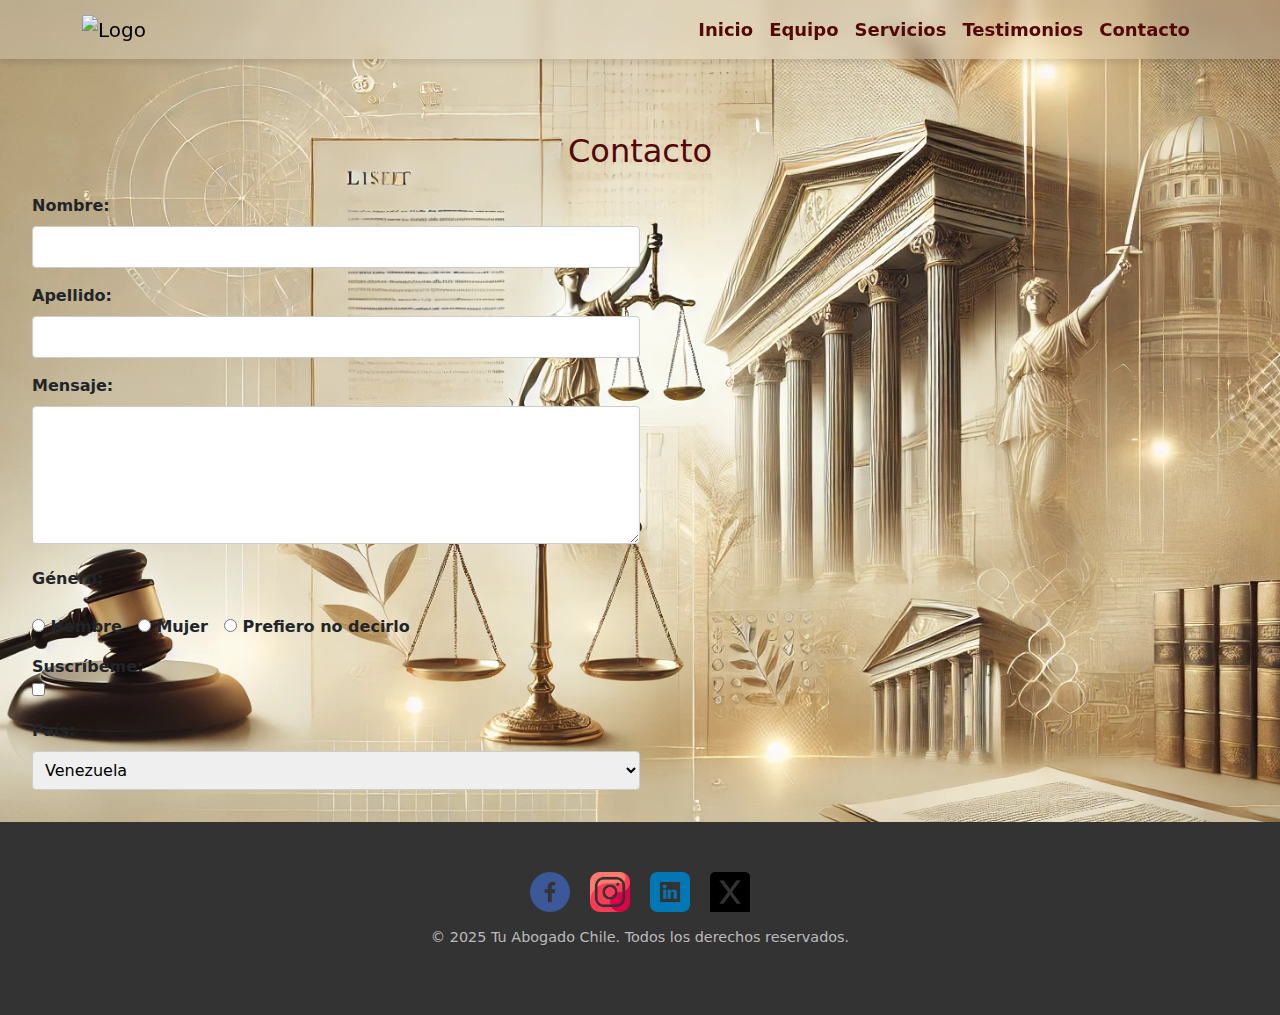
==== contacto.html @ e7559258 "Archivos entrega 2" ====
<!DOCTYPE html>
<html lang="en">
<head>
    <meta charset="UTF-8">
    <meta name="viewport" content="width=device-width, initial-scale=1.0">
    <title>Tu Abogado Chile</title>
    <link rel="stylesheet" href="./style.css">
    <link href="https://cdn.jsdelivr.net/npm/bootstrap@5.3.2/dist/css/bootstrap.min.css" rel="stylesheet">
</head>
<!--Encabezado-->
<body>
    <header>
        <nav class="navbar navbar-expand-lg fixed-top">
            <div class="container">
                <a class="navbar-brand" href="#">
                    <img src="./Image/logo5.png" alt="Logo" width="120">
                </a>
                <button class="navbar-toggler" type="button" data-bs-toggle="collapse" data-bs-target="#navbarNav" aria-controls="navbarNav" aria-expanded="false" aria-label="Toggle navigation">
                    <span class="navbar-toggler-icon"></span>
                </button>
                <div class="collapse navbar-collapse" id="navbarNav">
                    <ul class="navbar-nav ms-auto">
                        <li class="nav-item">
                            <a class="nav-link" href="./index.html">Inicio</a>
                        </li>
                        <li class="nav-item">
                            <a class="nav-link" href="./equipo.html">Equipo</a>
                        </li>
                        <li class="nav-item">
                            <a class="nav-link" href="./servicios.html">Servicios</a>
                        </li>
                        <li class="nav-item">
                            <a class="nav-link" href="./testimonios.html">Testimonios</a>
                        </li>
                        <li class="nav-item">
                            <a class="nav-link" href="./contacto.html">Contacto</a>
                        </li>
                    </ul>
                </div>
            </div>
        </nav>
    </header>
    <!--Contenido Principal-->

        <main>
            <section class="principal">
    <!--Formulario-->
    <section class="contact-form">
        <h2>Contacto</h2>
        <form action="#" method="post">
            <label for="nombre">Nombre:</label>
            <input type="text" id="nombre" name="nombre" required>

            <label for="apellido">Apellido:</label>
            <input type="text" id="apellido" name="apellido" required>

            <label for="mensaje">Mensaje:</label>
            <textarea id="mensaje" name="mensaje" rows="5" required></textarea>

            <label>Género:</label>
            <div class="radio-group">
                <label><input type="radio" name="genero" value="hombre"> Hombre</label>
                <label><input type="radio" name="genero" value="mujer"> Mujer</label>
                <label><input type="radio" name="genero" value="prefiero-no-decirlo"> Prefiero no decirlo</label>
            </div>

            <label for="suscripcion">Suscríbeme:</label>
            <input type="checkbox" id="suscripcion" name="suscripcion">

            <label for="pais">País:</label>
            <select id="pais" name="pais">
                <option value="venezuela">Venezuela</option>
                <option value="chile">Chile</option>
                <option value="peru">Perú</option>
            </select>
    </Form>
</section>
</main>
<!--Pie de Pagina-->
<footer>
    <div class="footer-container">
        <div class="social-links">
            <a href="https://www.facebook.com" target="_blank" aria-label="Facebook">
                <img src="./image/facebook.png" alt="Facebook">
            </a>
            <a href="https://www.instagram.com" target="_blank" aria-label="Instagram">
                <img src="./image/instagram.png" alt="Instagram">
            </a>
            <a href="https://www.linkedin.com" target="_blank" aria-label="LinkedIn">
                <img src="./image/linkedin.png" alt="LinkedIn">
            </a>
            <a href="https://www.X.com" target="_blank" aria-label="X">
                <img src="./image/x.png" alt="Twitter">
            </a>
        </div>
        <p>&copy; 2025 Tu Abogado Chile. Todos los derechos reservados.</p>
    </div>
</footer>
<script src="https://cdn.jsdelivr.net/npm/bootstrap@5.3.2/dist/js/bootstrap.bundle.min.js"></script>   
</body>
</html>
---- style.css ----
/* Estilo general*/
body {
    font-family: sans-serif;
    color: rgb(84, 7, 7);
    margin-top: 50%;
    line-height: 1,6;
    background-image: url(/image/logo3.webp);
    background-size: cover; 
    background-position: center;
    background-repeat: no-repeat;
    background-attachment: fixed;
    background: #ffff transparent(30%);
    padding-top: 100px;
}

.navbar {
    background: rgba(255, 255, 255, 0.2) !important;
    backdrop-filter: blur(10px);
    -webkit-backdrop-filter: blur(10px);
    box-shadow: 0 4px 6px rgba(0, 0, 0, 0.1);
    padding: 10px 20px;
}

.navbar-brand img {
    height: 100px; /* Ajusta el tamaño del logo */
}

.navbar-nav .nav-link {
    font-size: 18px;
    font-weight: bold;
    color: rgb(84, 7, 7) !important;
    transition: color 0.3s;
}

.navbar-nav .nav-link:hover {
    color: #007bff !important; /* Cambia el color al pasar el mouse */
}


/* Contenedor Grid Pagina Inicial */
.grid-container {
    display: grid;
    grid-template-columns: 1fr 1fr; 
    gap: 2rem; 
    align-items: center; 
    margin: 2rem 0;
}

.parrafo {
    background: #fff;
    padding: 1.5rem;
    border-radius: 8px;
    box-shadow: 0 2px 5px rgba(0, 0, 0, 0.1);
    margin-bottom: 1.5rem;
}

/* Estilos responsivos Pagina Inicial */
@media (max-width: 768px) {
    .grid-container {
        grid-template-columns: 1fr; 
    }
}

/* Estilos para el video pagina principal */
.video-container {
    position: relative;
    padding-bottom: 56.25%; 
    height: 0;
    overflow: hidden;
}

.video-container iframe {
    position: absolute;
    top: 0;
    left: 0;
    width: 100%;
    height: 100%;
}

h1 {
    font-size: 3rem;
    color: rgba(84, 7, 7);
    text-transform: uppercase;
    letter-spacing: 1px;
    font-weight: bold;
    text-shadow: 2px 2px 5px rgba(0, 0, 0. 2);
}

.logo {
    width: 120px; /* Ajustá el tamaño según necesites */
    height: auto;
    border-radius: 50%; /* Mantiene la forma redonda */
    overflow: hidden;
    display: block; /* Evita problemas con flex */
}

.navegacion {
    color: azure;
    text-decoration: none;
    margin-bottom: 2rem;
    margin-top: 2rem;
    font-size: 1.1rem;
    transition: 0.3s;
}
/* Servicio*/
.servicios-legales {
    display: grid;
    grid-template-columns: repeat(auto-fill, minmax(300px, 1fr)); /* Crea columnas de mínimo 300px */
    gap: 20px; /* Espacio entre los elementos */
    padding: 20px;
    justify-content: center; /* Centra el grid en el eje horizontal */
    align-content: center; /* Centra el grid en el eje vertical */
    text-align: center; /* Centra el texto dentro de los artículos */
}

.servicios {
    background-color: #f5f5f5;
    padding: 15px;
    border-radius: 8px;
    box-shadow: 0 2px 10px rgba(0, 0, 0, 0.1);
    width: 100%; /* Asegura que los artículos ocupen todo el ancho disponible */
    max-width: 350px; /* Limita el ancho máximo de los artículos */
}

.servicios img {
    width: 100%;
    height: auto;
    border-radius: 8px;
}

.servicios h2 {
    font-size: 1.5rem;
    margin-top: 10px;
}

.servicios ul {
    list-style-type: none;
    padding: 0;
}

.servicios ul li {
    font-size: 1rem;
    margin: 5px 0;
}

/*equipo*/

.grip-equipo {
    display: grid;
    grid-template-columns: repeat(auto-fit, minmax(250px, 1fr)); /* Distribuye en columnas responsivas */
    gap: 20px; /* Espaciado entre elementos */
    text-align: center;
}

.grip-equipo article {
    background: #f5f5f5;
    padding: 15px;
    border-radius: 8px;
    box-shadow: 0 2px 5px rgba(0, 0, 0, 0.1);
}

.grip-equipo img {
    width: 100%; /* Se ajusta al ancho del contenedor */
    height: 400px; /* Fija una altura uniforme */
    object-fit: cover; /* Recorta la imagen para llenar el espacio sin deformarla */
    border-radius: 5px;
}

/*testimonios*/
main {
    padding: 2rem;
}

.testimonials {
    max-width: 800px;
    margin: 0 auto;
    text-align: center;
}

.testimonials h2 {
    font-size: 2rem;
    margin-bottom: 1.5rem;
    color: rgb(84, 7, 7);
}

.testimonial {
    background: #fff;
    padding: 1.5rem;
    border-radius: 8px;
    box-shadow: 0 2px 5px rgba(0, 0, 0, 0.1);
    margin-bottom: 1.5rem;
}
.testimonial p {
    font-size: 1rem;
    margin-bottom: 0.5rem;
}

.testimonial strong {
    font-size: 1.1rem;
    color: rgb(84, 7, 7);
}

.testimonial p:last-child {
    color: #FFD700; 
    font-size: 1.2rem;
}

/* Footer*/

footer {
    background-color: #333;
    color: #fff;
    padding: 30px 0;
    text-align: center;
}

.footer-container {
    max-width: 1200px;
    margin: 0 auto;
    padding: 20px;
}

.social-links {
    display: flex;
    justify-content: center;
    gap: 20px;
    margin-bottom: 15px;
}

.social-links a {
    display: inline-block;
}

.social-links img {
    width: 40px;  /* Ajusta el tamaño de los logos */
    height: 40px; /* Mantiene la proporción de los logos */
    object-fit: cover;
    transition: transform 0.3s ease; /* Efecto de hover */
}

.social-links img:hover {
    transform: scale(1.1); /* Aumenta el tamaño de los logos cuando se pasa el cursor */
}

footer p {
    font-size: 0.9rem;
    margin-top: 15px;
    color: #bbb;
}

/*Contacto*/
.contact-form h2 {
    text-align: center;
    margin-bottom: 1.5rem;
    color: rgb(84, 7, 7);
}

.contact-form label {
    display: block;
    margin-top: 1rem;
    font-weight: bold;
}

.contact-form input[type="text"],
.contact-form textarea,
.contact-form select {
    width: 50%;
    padding: 0.5rem;
    margin-top: 0.5rem;
    border: 1px solid #ccc;
    border-radius: 4px;
}

.contact-form .radio-group {
    display: flex;
    gap: 1rem;
    margin-top: 0.5rem;
}

.contact-form button {
    display: block;
    width: 100%;
    padding: 0.75rem;
    margin-top: 1.5rem;
    background: #007BFF;
    color: #fff;
    border: none;
    border-radius: 4px;
    font-size: 1rem;
    cursor: pointer;
    transition: background 0.3s ease;
}

.contact-form button:hover {
    background: #0056b3;
}
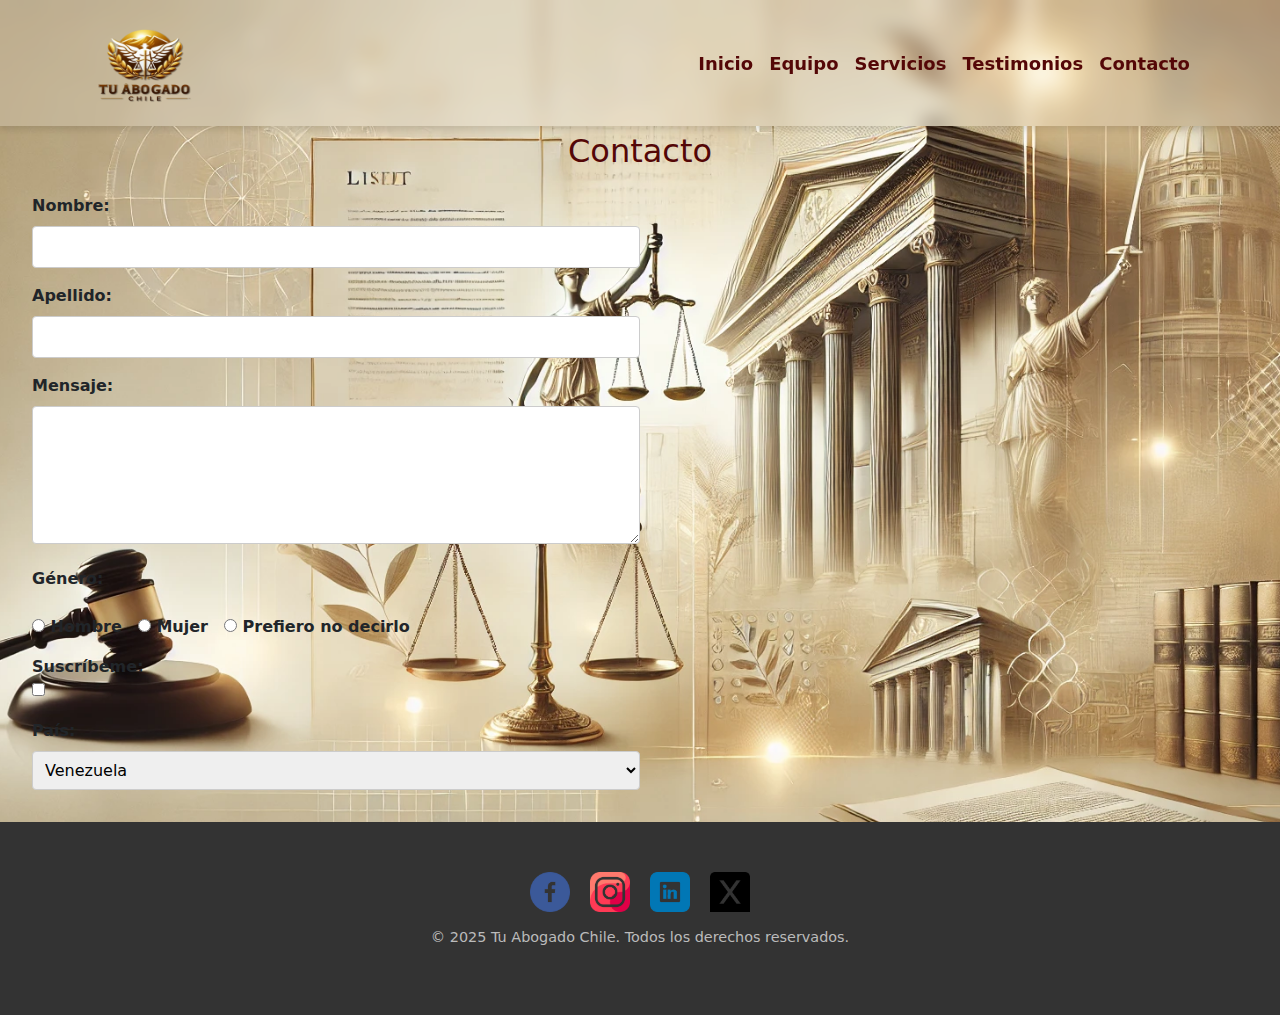
==== commit 03e38b3a: "quinto cambio" ====
--- a/contacto.html
+++ b/contacto.html
@@ -13,7 +13,7 @@
         <nav class="navbar navbar-expand-lg fixed-top">
             <div class="container">
                 <a class="navbar-brand" href="#">
-                    <img src="./Image/logo5.png" alt="Logo" width="120">
+                    <img src="./image/logo5.png" alt="Logo" width="120">
                 </a>
                 <button class="navbar-toggler" type="button" data-bs-toggle="collapse" data-bs-target="#navbarNav" aria-controls="navbarNav" aria-expanded="false" aria-label="Toggle navigation">
                     <span class="navbar-toggler-icon"></span>
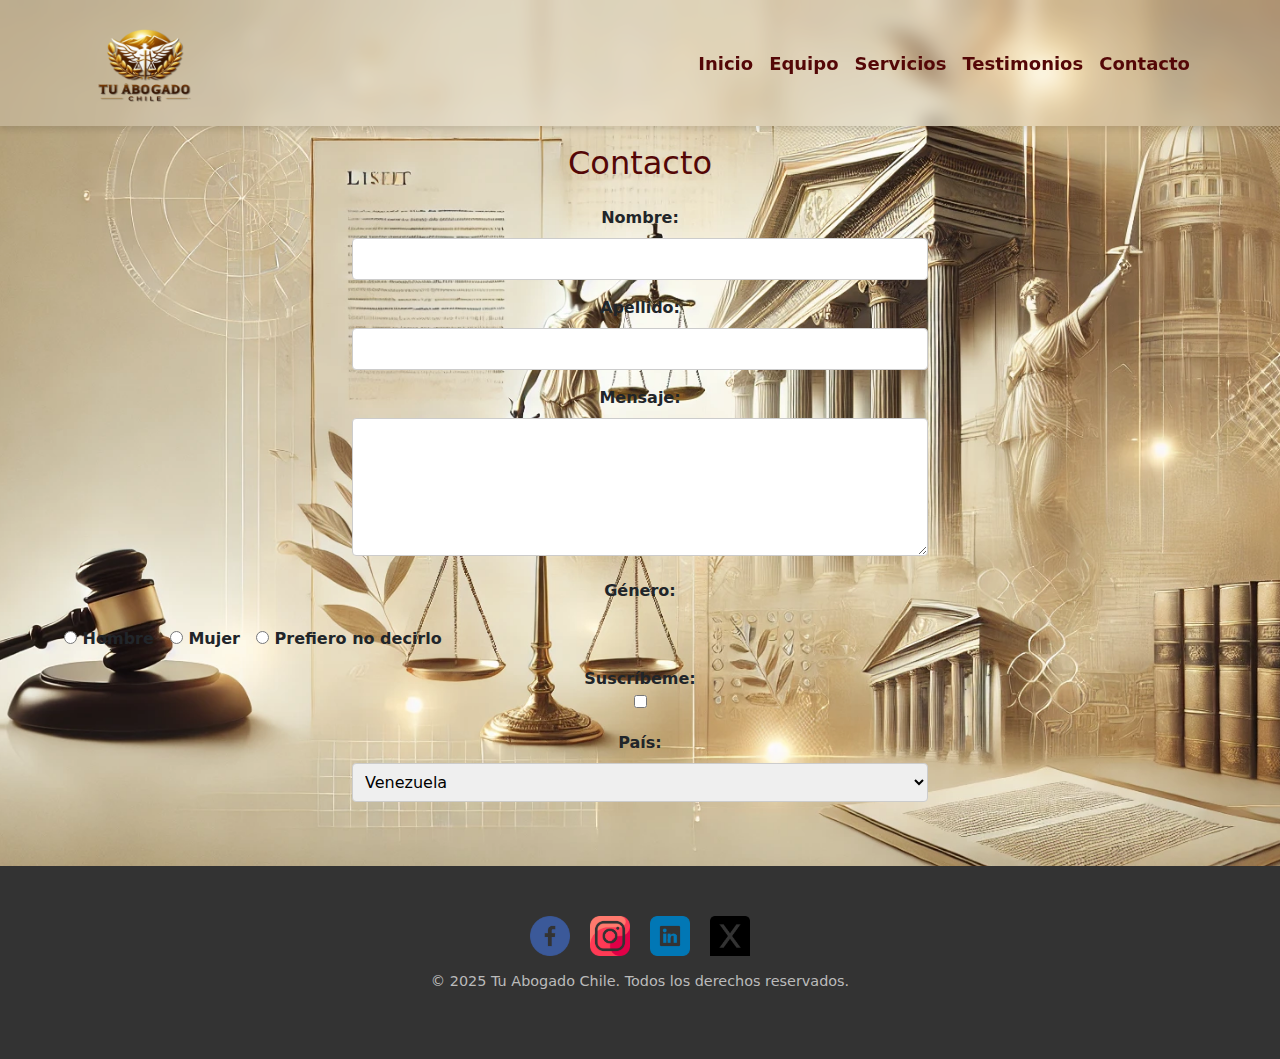
==== commit f1e0ec75: "Actualización: Agregadas animaciones en header, botón y grid, y ajustes de estilos" ====
--- a/contacto.html
+++ b/contacto.html
@@ -4,7 +4,7 @@
     <meta charset="UTF-8">
     <meta name="viewport" content="width=device-width, initial-scale=1.0">
     <title>Tu Abogado Chile</title>
-    <link rel="stylesheet" href="./style.css">
+    <link rel="stylesheet" href="css/style.css">
     <link href="https://cdn.jsdelivr.net/npm/bootstrap@5.3.2/dist/css/bootstrap.min.css" rel="stylesheet">
 </head>
 <!--Encabezado-->
--- a/css/style.css
+++ b/css/style.css
@@ -0,0 +1,445 @@
+body {
+  font-family: sans-serif;
+  color: rgb(84, 7, 7);
+  margin: 0;
+  min-height: 100vh;
+  padding-top: 100px;
+  background: white url("../image/logo3.webp") no-repeat center center fixed;
+  background-size: cover;
+  line-height: 1.6;
+}
+
+.video-container {
+  position: relative;
+  padding-bottom: 56.25%;
+  height: 0;
+  overflow: hidden;
+}
+.video-container iframe {
+  position: absolute;
+  top: 0;
+  left: 0;
+  width: 100%;
+  height: 100%;
+}
+
+.index-container {
+  padding: 2rem;
+}
+.index-container .hero {
+  text-align: center;
+  margin-bottom: 2rem;
+}
+.index-container .hero h1 {
+  font-size: 3rem;
+  margin-bottom: 1rem;
+  color: rgb(84, 7, 7);
+  text-transform: uppercase;
+  letter-spacing: 1px;
+  font-weight: bold;
+  text-shadow: 2px 2px 5px rgba(0, 0, 0, 0.2);
+}
+.index-container .hero p {
+  font-size: 1.2rem;
+  color: rgb(84, 7, 7);
+}
+.index-container .grid-container {
+  display: grid;
+  grid-template-columns: 1fr 1fr;
+  gap: 2rem;
+  align-items: center;
+  margin: 2rem 0;
+}
+@media (max-width: 768px) {
+  .index-container .grid-container {
+    grid-template-columns: 1fr;
+  }
+}
+.index-container .parrafo {
+  background: #fff;
+  padding: 1.5rem;
+  border-radius: 8px;
+  box-shadow: 0 2px 5px rgba(0, 0, 0, 0.1);
+  margin-bottom: 1.5rem;
+}
+
+html, body {
+  margin: 0;
+  padding: 0;
+  box-sizing: border-box;
+}
+
+*, *::before, *::after {
+  box-sizing: inherit;
+}
+
+body {
+  font-family: sans-serif;
+  color: rgb(84, 7, 7);
+  line-height: 1.6;
+  background: white url("../image/logo3.webp") no-repeat center center fixed;
+  background-size: cover;
+  margin: 0;
+  min-height: 100vh;
+  padding-top: 80px;
+}
+
+.overlay {
+  display: none;
+}
+
+.navbar {
+  background: rgba(255, 255, 255, 0.2) !important;
+  backdrop-filter: blur(10px);
+  -webkit-backdrop-filter: blur(10px);
+  box-shadow: 0 4px 6px rgba(0, 0, 0, 0.1);
+}
+
+.navbar-brand img {
+  height: 100px;
+}
+
+.principal {
+  text-align: center;
+  padding: 2rem;
+}
+
+.principal h1 {
+  font-size: 3rem;
+  margin-bottom: 1rem;
+  text-transform: uppercase;
+  font-weight: bold;
+  text-shadow: 2px 2px 5px rgba(0, 0, 0, 0.2);
+}
+
+.grid-container {
+  display: grid;
+  grid-template-columns: 1fr 1fr;
+  gap: 2rem;
+  align-items: center;
+  margin: 2rem 0;
+}
+
+@media (max-width: 768px) {
+  .grid-container {
+    grid-template-columns: 1fr;
+  }
+}
+.parrafo {
+  background: #fff;
+  padding: 1.5rem;
+  border-radius: 8px;
+  box-shadow: 0 2px 5px rgba(0, 0, 0, 0.1);
+  margin-bottom: 1.5rem;
+}
+
+.YouTube .video-container {
+  position: relative;
+  padding-bottom: 56.25%;
+  height: 0;
+  overflow: hidden;
+}
+
+.YouTube .video-container iframe {
+  position: absolute;
+  top: 0;
+  left: 0;
+  width: 100%;
+  height: 100%;
+}
+
+footer {
+  background-color: #333;
+  color: #fff;
+  padding: 30px 0;
+  text-align: center;
+}
+
+.footer-container {
+  max-width: 1200px;
+  margin: 0 auto;
+  padding: 20px;
+}
+
+.social-links {
+  display: flex;
+  justify-content: center;
+  gap: 20px;
+  margin-bottom: 15px;
+}
+
+.social-links a {
+  display: inline-block;
+}
+
+.social-links a img {
+  width: 40px;
+  height: 40px;
+  object-fit: cover;
+  transition: transform 0.3s ease;
+}
+
+.social-links a img:hover {
+  transform: scale(1.1);
+}
+
+footer p {
+  font-size: 0.9rem;
+  margin-top: 15px;
+  color: #bbb;
+}
+
+.navbar {
+  background: rgba(255, 255, 255, 0.2) !important;
+  backdrop-filter: blur(10px);
+  -webkit-backdrop-filter: blur(10px);
+  box-shadow: 0 4px 6px rgba(0, 0, 0, 0.1);
+  padding: 10px 20px;
+}
+
+.navbar-brand img {
+  height: 100px;
+}
+
+.navbar-nav .nav-link {
+  font-size: 18px;
+  font-weight: bold;
+  color: rgb(84, 7, 7) !important;
+  transition: color 0.3s;
+}
+.navbar-nav .nav-link:hover {
+  color: #007bff !important;
+}
+
+.servicios-legales {
+  display: grid;
+  grid-template-columns: repeat(auto-fill, minmax(300px, 1fr));
+  gap: 20px;
+  padding: 20px;
+  justify-content: center;
+  align-content: center;
+  text-align: center;
+}
+
+.servicios {
+  background-color: #f5f5f5;
+  padding: 15px;
+  border-radius: 8px;
+  box-shadow: 0 2px 10px rgba(0, 0, 0, 0.1);
+  width: 100%;
+  max-width: 350px;
+}
+.servicios img {
+  width: 100%;
+  height: auto;
+  border-radius: 8px;
+}
+.servicios h2 {
+  font-size: 1.5rem;
+  margin-top: 10px;
+}
+.servicios ul {
+  list-style-type: none;
+  padding: 0;
+}
+.servicios ul li {
+  font-size: 1rem;
+  margin: 5px 0;
+}
+
+.grip-equipo {
+  display: grid;
+  grid-template-columns: repeat(auto-fit, minmax(250px, 1fr));
+  gap: 20px;
+  text-align: center;
+}
+.grip-equipo article {
+  background: #f5f5f5;
+  padding: 15px;
+  border-radius: 8px;
+  box-shadow: 0 2px 5px rgba(0, 0, 0, 0.1);
+}
+.grip-equipo img {
+  width: 100%;
+  height: 400px;
+  object-fit: cover;
+  border-radius: 5px;
+}
+
+main {
+  padding: 2rem;
+}
+
+.testimonials {
+  max-width: 800px;
+  margin: 0 auto;
+  text-align: center;
+}
+.testimonials h2 {
+  font-size: 2rem;
+  margin-bottom: 1.5rem;
+  color: rgb(84, 7, 7);
+}
+
+.testimonial {
+  background: #fff;
+  padding: 1.5rem;
+  border-radius: 8px;
+  box-shadow: 0 2px 5px rgba(0, 0, 0, 0.1);
+  margin-bottom: 1.5rem;
+}
+.testimonial p {
+  font-size: 1rem;
+  margin-bottom: 0.5rem;
+}
+.testimonial p:last-child {
+  color: #FFD700;
+  font-size: 1.2rem;
+}
+.testimonial strong {
+  font-size: 1.1rem;
+  color: rgb(84, 7, 7);
+}
+
+.contact-form h2 {
+  text-align: center;
+  margin-bottom: 1.5rem;
+  color: rgb(84, 7, 7);
+}
+.contact-form label {
+  display: block;
+  margin-top: 1rem;
+  font-weight: bold;
+}
+.contact-form input[type=text],
+.contact-form textarea,
+.contact-form select {
+  width: 50%;
+  padding: 0.5rem;
+  margin-top: 0.5rem;
+  border: 1px solid #ccc;
+  border-radius: 4px;
+}
+.contact-form .radio-group {
+  display: flex;
+  gap: 1rem;
+  margin-top: 0.5rem;
+}
+.contact-form button {
+  display: block;
+  width: 100%;
+  padding: 0.75rem;
+  margin-top: 1.5rem;
+  background: #007BFF;
+  color: #fff;
+  border: none;
+  border-radius: 4px;
+  font-size: 1rem;
+  cursor: pointer;
+  transition: background 0.3s ease;
+}
+.contact-form button:hover {
+  background: #0056b3;
+}
+
+footer {
+  background-color: #333;
+  color: #fff;
+  padding: 30px 0;
+  text-align: center;
+}
+footer .footer-container {
+  max-width: 1200px;
+  margin: 0 auto;
+  padding: 20px;
+}
+footer .social-links {
+  display: flex;
+  justify-content: center;
+  gap: 20px;
+  margin-bottom: 15px;
+}
+footer .social-links a {
+  display: inline-block;
+}
+footer .social-links a img {
+  width: 40px;
+  height: 40px;
+  object-fit: cover;
+  transition: transform 0.3s ease;
+}
+footer .social-links a img:hover {
+  transform: scale(1.1);
+}
+footer p {
+  font-size: 0.9rem;
+  margin-top: 15px;
+  color: #bbb;
+}
+
+@keyframes slideDown {
+  from {
+    transform: translateY(-100%);
+    opacity: 0;
+  }
+  to {
+    transform: translateY(0);
+    opacity: 1;
+  }
+}
+.navbar {
+  animation: slideDown 0.8s ease-out;
+  background: rgba(255, 255, 255, 0.2) !important;
+  backdrop-filter: blur(10px);
+  -webkit-backdrop-filter: blur(10px);
+  box-shadow: 0 4px 6px rgba(0, 0, 0, 0.1);
+  padding: 10px 20px;
+}
+
+.navbar-brand img {
+  height: 100px;
+  transition: transform 0.5s ease-in-out;
+}
+.navbar-brand img:hover {
+  transform: scale(1.1);
+}
+
+.navbar-nav .nav-link {
+  font-size: 18px;
+  font-weight: bold;
+  color: rgb(84, 7, 7) !important;
+  transition: color 0.3s, transform 0.3s;
+}
+.navbar-nav .nav-link:hover {
+  color: #007bff !important;
+  transform: translateY(-3px);
+}
+
+@keyframes buttonPulse {
+  0% {
+    transform: scale(1);
+  }
+  50% {
+    transform: scale(1.05);
+  }
+  100% {
+    transform: scale(1);
+  }
+}
+button {
+  display: block;
+  width: 100%;
+  padding: 0.75rem;
+  margin-top: 1.5rem;
+  background: #007BFF;
+  color: #fff;
+  border: none;
+  border-radius: 4px;
+  font-size: 1rem;
+  cursor: pointer;
+  transition: background 0.3s ease;
+}
+button:hover {
+  background: #0056b3;
+  animation: buttonPulse 0.3s ease-out;
+}
